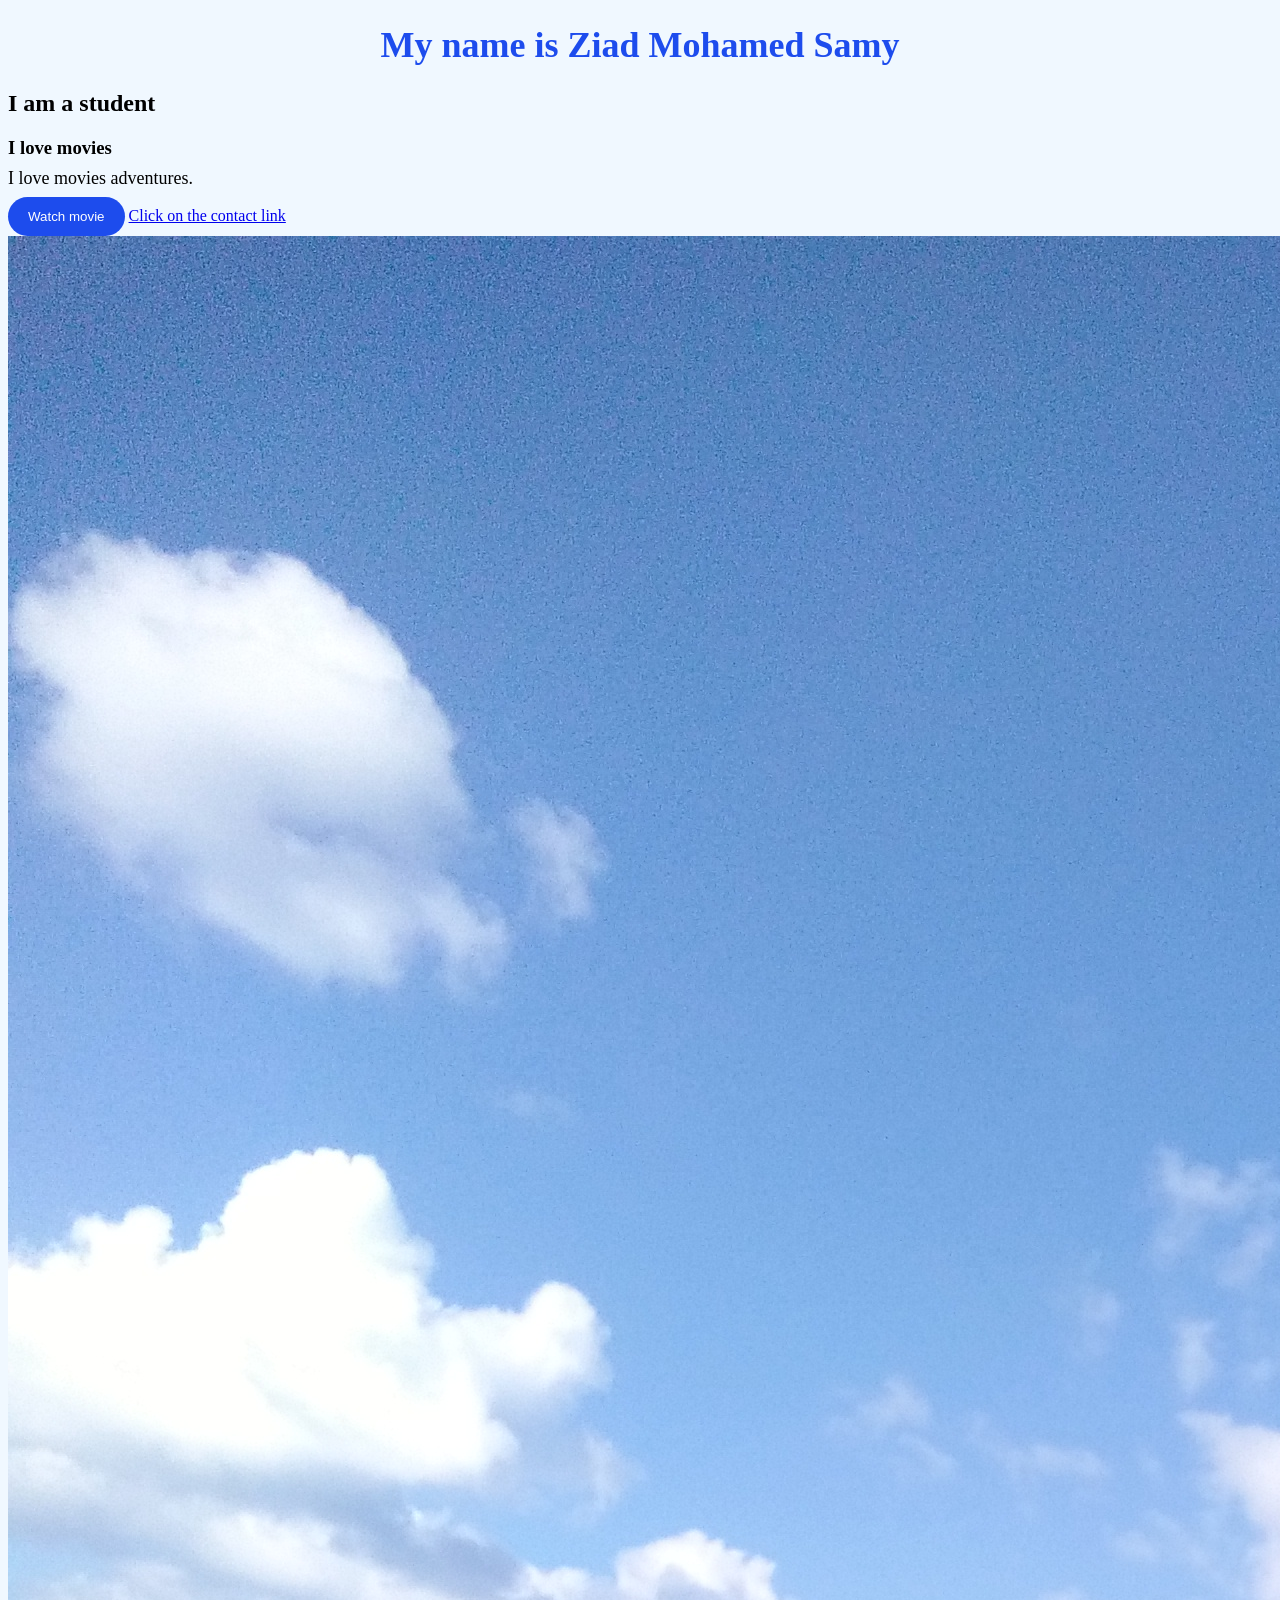
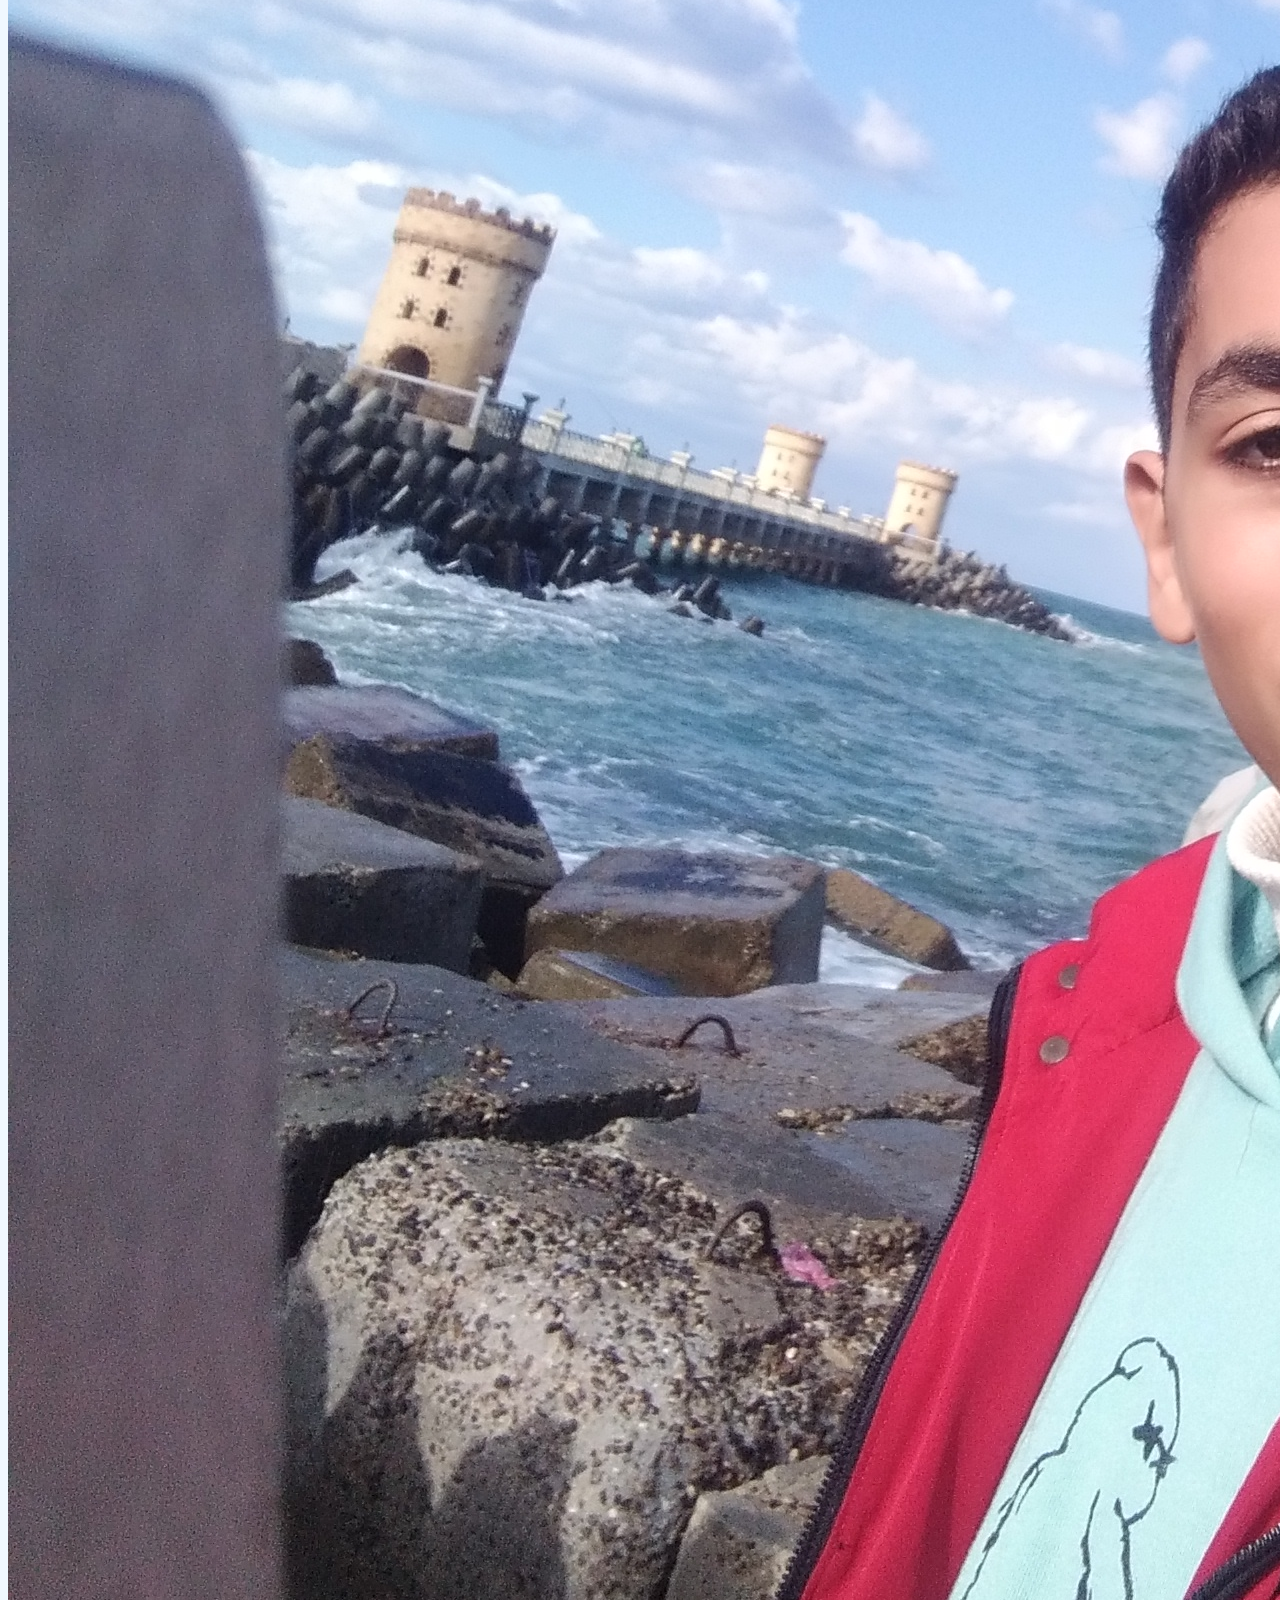
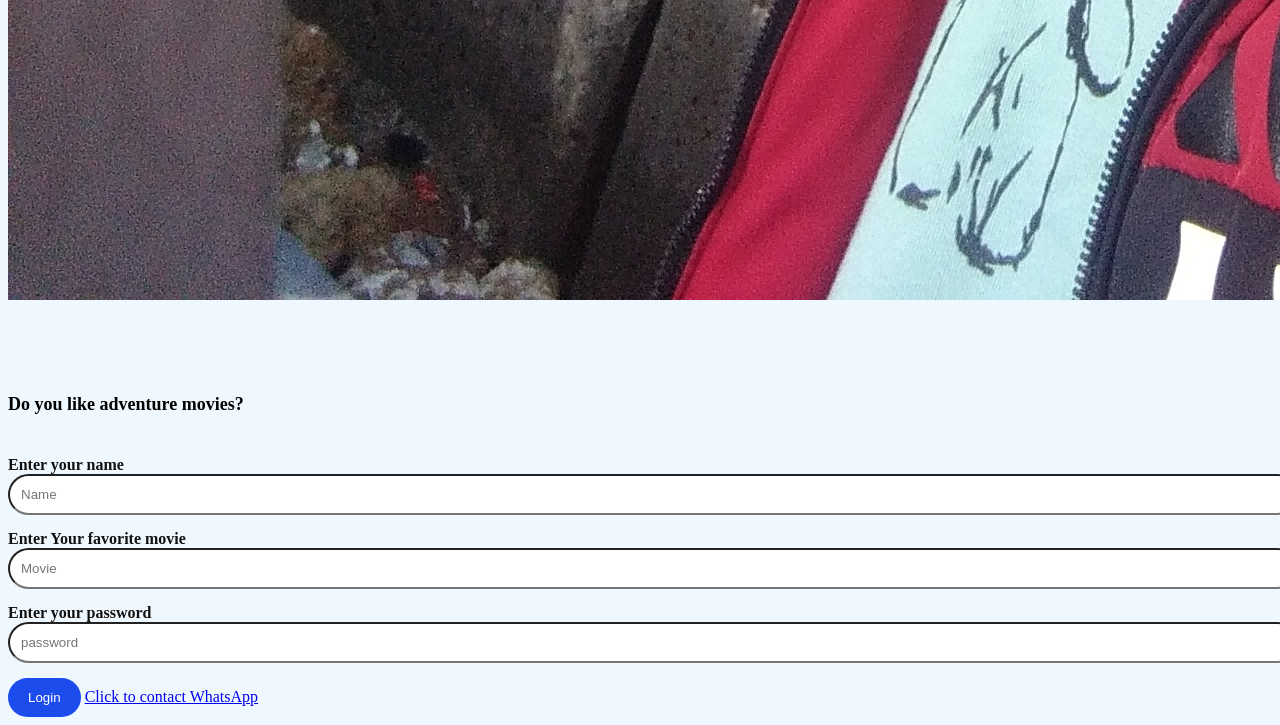
==== index.html @ dd4d840b "Add files via upload" ====
<!DOCTYPE html>
<html>
<head>
<title>My name Ziad mohamed Samy</title>
<style>
body{
 h1{
        color: #1d4ced;
        font-size: 36px;
        text-align: center;
 }
h2,
 h3{
      color: #000;
 }
p{
    font-size: 18px;
    line-height: 1.6px;
}
button{
    background-color:#1d4ced;
    color:white;
    padding: 12px 20px;
    border:none;
    border-radius: 200px;
}
#hero{
    margin-bottom: 100px;
   color:#000;
   background-color:aliceblue;
}
.highlight{
    color:#000;
    font-weight: bold;
    margin-bottom: 50px;
}
button:hover{
    background-color: darkblue;
    color:white;
}
a:hover{
    color:black;
}
label {
    font-weight: bold;
    color:#111;
    text-align: start;
}
input{
    display:block;
    border-radius: 100px;
    padding: 11px;
    width:100%;
    margin-bottom: 15px;
}
input:focus{
background-color: lightskyblue;
outline: none;
border-color: #222;
}
background-color:aliceblue;
}
</style>
</head>
<body>
<h1>My name is Ziad Mohamed Samy</h1>
<div id="hero">
<div id="ziad"> 
<h2>I am a student</h2>
<h3>I love movies</h3>
<p>I love movies adventures. </p>
<button>Watch movie</button>
<a href="https://www.facebook.com/profile.php?id=61577605847443&locale=ar_AR">Click on the contact link</a>
</div>
 <img src="ziad.jpg">
 </div>
<p class="highlight">Do you like adventure movies?</p>
<script src="script.js"></script>
</body>
<form>
<label for="name">Enter your name</label>
<input type="text" id="name" placeholder="Name">
<label for="film">Enter Your favorite movie</label>
<input type="text" id="film" placeholder="Movie">
<label for="password">Enter your password</label>
<input type="text" id="password" placeholder="password">
<button type="login">Login</button>
<a href="https://api.whatsapp.com/send/?phone=201099779504&text&type=phone_number&app_absent=0&wame_ctl=1">Click to contact WhatsApp</a>
</form>
</html>
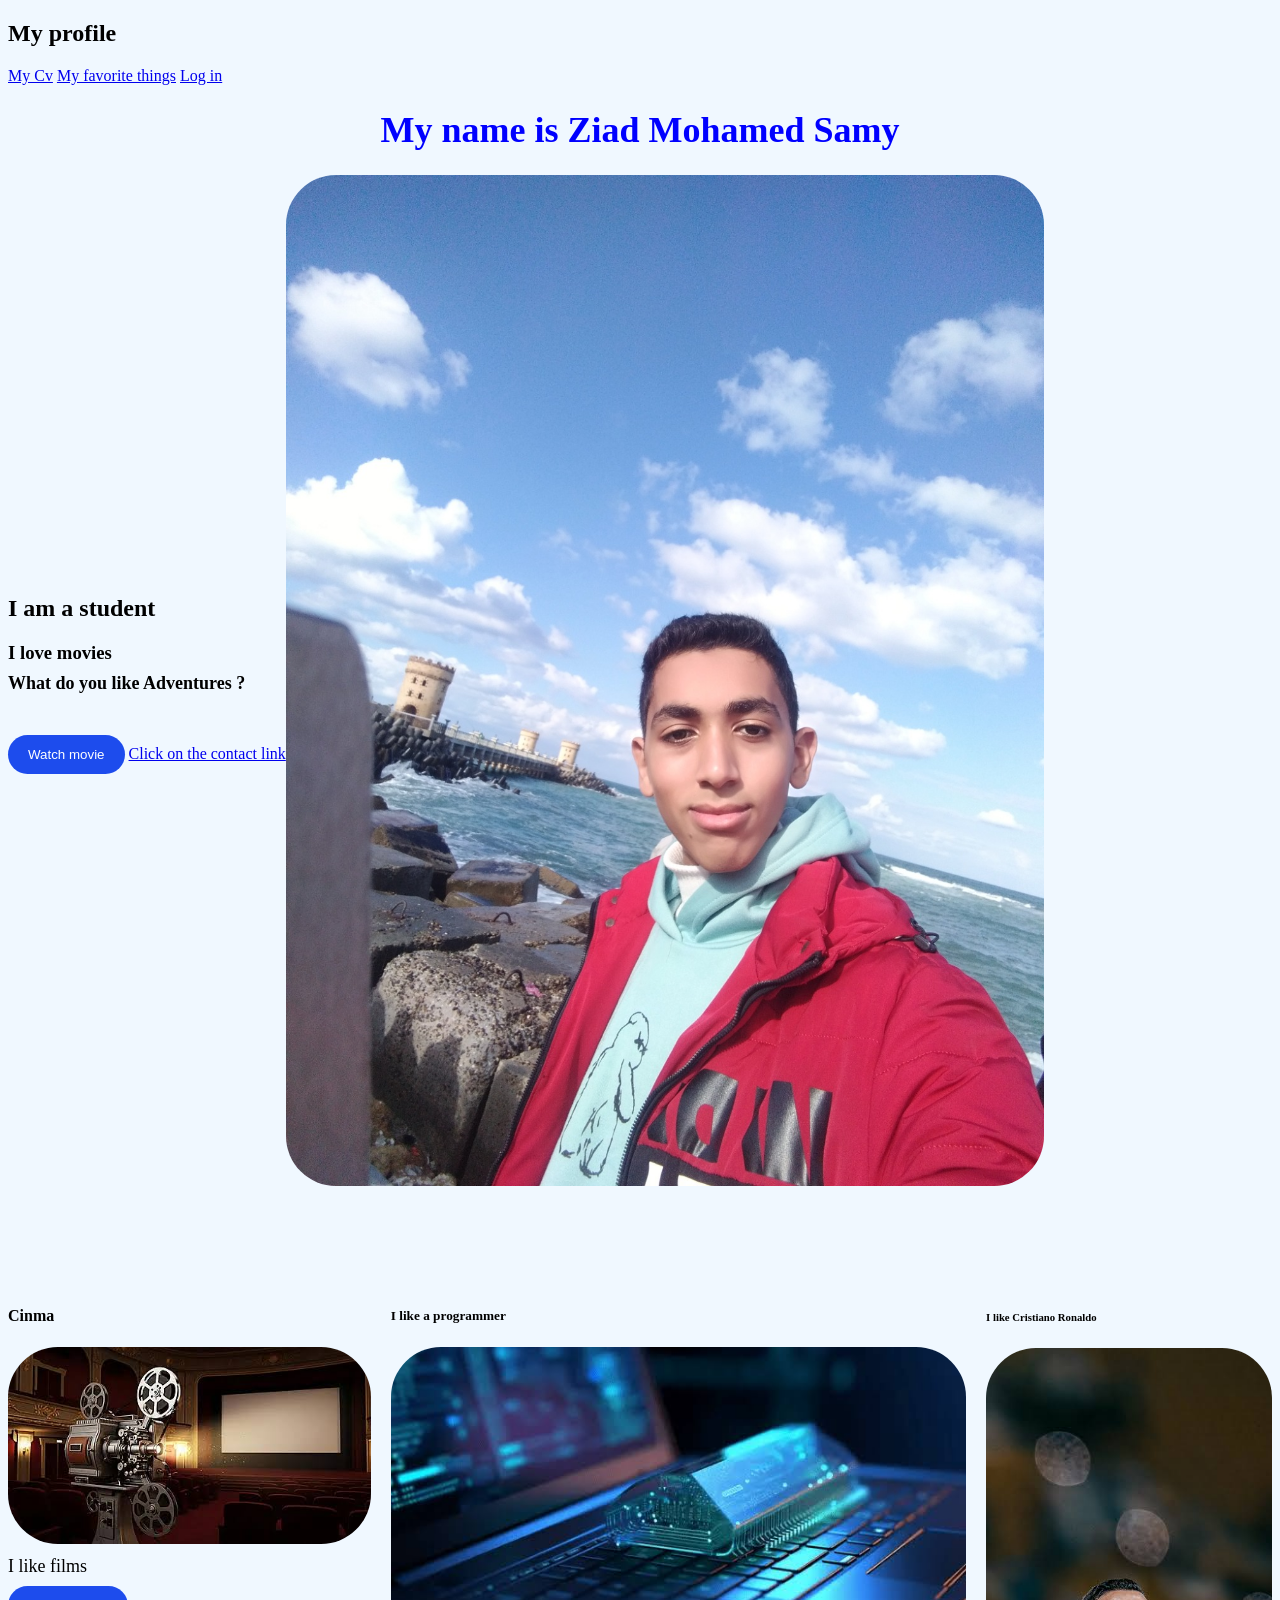
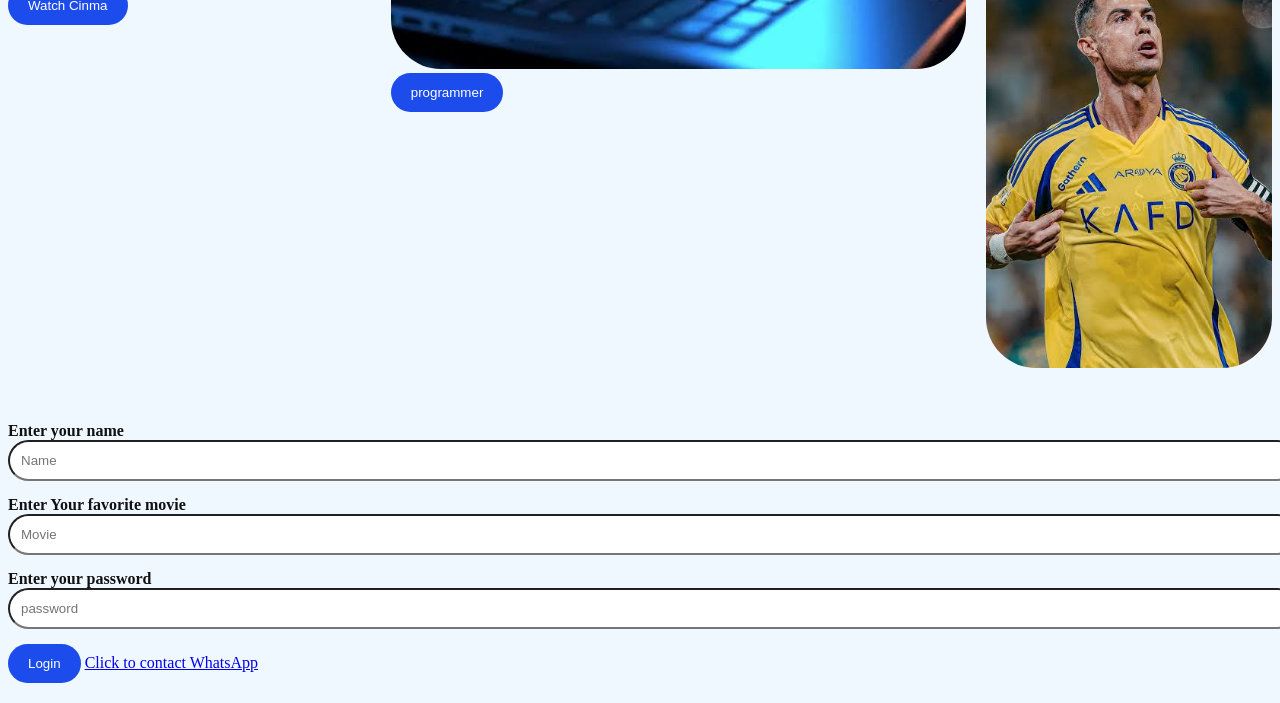
==== commit dde5c50a: "Add files via upload" ====
--- a/index.html
+++ b/index.html
@@ -2,81 +2,51 @@
 <html>
 <head>
 <title>My name Ziad mohamed Samy</title>
-<style>
-body{
- h1{
-        color: #1d4ced;
-        font-size: 36px;
-        text-align: center;
- }
-h2,
- h3{
-      color: #000;
- }
-p{
-    font-size: 18px;
-    line-height: 1.6px;
-}
-button{
-    background-color:#1d4ced;
-    color:white;
-    padding: 12px 20px;
-    border:none;
-    border-radius: 200px;
-}
-#hero{
-    margin-bottom: 100px;
-   color:#000;
-   background-color:aliceblue;
-}
-.highlight{
-    color:#000;
-    font-weight: bold;
-    margin-bottom: 50px;
-}
-button:hover{
-    background-color: darkblue;
-    color:white;
-}
-a:hover{
-    color:black;
-}
-label {
-    font-weight: bold;
-    color:#111;
-    text-align: start;
-}
-input{
-    display:block;
-    border-radius: 100px;
-    padding: 11px;
-    width:100%;
-    margin-bottom: 15px;
-}
-input:focus{
-background-color: lightskyblue;
-outline: none;
-border-color: #222;
-}
-background-color:aliceblue;
-}
-</style>
+<link rel="stylesheet" href="style.css">
 </head>
 <body>
+ <nav class="nav">
+  <h2>My profile</h2>
+  <div class="nave">
+   <a href="#hero">My Cv</a>
+   <a href="#ziad">My favorite things</a>
+   <a href="form">Log in</a>
+  </div>
+ </nav>
 <h1>My name is Ziad Mohamed Samy</h1>
 <div id="hero">
-<div id="ziad"> 
+ <div class="hero-text">
 <h2>I am a student</h2>
 <h3>I love movies</h3>
-<p>I love movies adventures. </p>
+  <p class="highlight">What do you like Adventures ?</p>
 <button>Watch movie</button>
 <a href="https://www.facebook.com/profile.php?id=61577605847443&locale=ar_AR">Click on the contact link</a>
 </div>
- <img src="ziad.jpg">
+ <img src="ziad.jpg" alt="My amazing">
  </div>
-<p class="highlight">Do you like adventure movies?</p>
-<script src="script.js"></script>
-</body>
+ <section id="ziad" class="ggg">
+  <div class="fff">
+  <div class="haha">
+
+  <h4>Cinma</h4>
+  <img src="images.jpeg" alt="I like cinma">
+  <p>I like films</p>
+  <button>Watch Cinma</button>
+   </div>
+    <div class="haha">
+  <h5>I like a programmer</h5>
+  <img src="Def.jpeg" alt="I like programming">
+  <button>programmer</button>
+    </div>
+  <div class="haha">
+  <h6>I like Cristiano Ronaldo</h6>
+  <img src="gaga.jpeg" alt="football">
+  </div>
+    </div>
+ </section>
+ 
+ <section id="form" class="form">
+ <div class="haha">
 <form>
 <label for="name">Enter your name</label>
 <input type="text" id="name" placeholder="Name">
@@ -87,4 +57,7 @@
 <button type="login">Login</button>
 <a href="https://api.whatsapp.com/send/?phone=201099779504&text&type=phone_number&app_absent=0&wame_ctl=1">Click to contact WhatsApp</a>
 </form>
+ </div>
+ </section>
+</body>
 </html>
--- a/style.css
+++ b/style.css
@@ -0,0 +1,78 @@
+h1{
+        color: blue;
+        font-size: 36px;
+        text-align: center;
+ }
+h2,
+ h3{
+      color: #000;
+ }
+p{
+    font-size: 18px;
+    line-height: 1.6px;
+}
+button{
+    background-color:#1d4ced;
+    color:white;
+    padding: 12px 20px;
+    border:none;
+    border-radius: 200px;
+     margin-bottom: 12px;
+}
+#hero{
+    margin-bottom: 100px;
+   color:#000;
+   background-color:aliceblue;
+        display: flex;
+        align-items: center;
+        
+}
+.highlight{
+    color:#000;
+    font-weight: bold;
+    margin-bottom: 50px;
+}
+button:hover{
+    background-color: darkblue;
+    color:white;
+}
+a:hover{
+    color:black;
+}
+label {
+    font-weight: bold;
+    color:#111;
+    text-align: start;
+}
+input{
+    display:block;
+    border-radius: 100px;
+    padding: 11px;
+    width:100%;
+    margin-bottom: 15px;
+}
+input:focus{
+background-color: lightskyblue;
+outline: none;
+border-color: #222;
+}
+body {
+      background-color: aliceblue;  
+}
+#hero img{
+        width: 60%;
+     border-radius: 50px;
+        
+}
+.haha img{
+      border-radius:50px;  
+        width: 100%;
+}
+.fff{
+   display: flex;
+        gap: 20px;
+}
+section{
+        margin-top: 50px;
+}
+
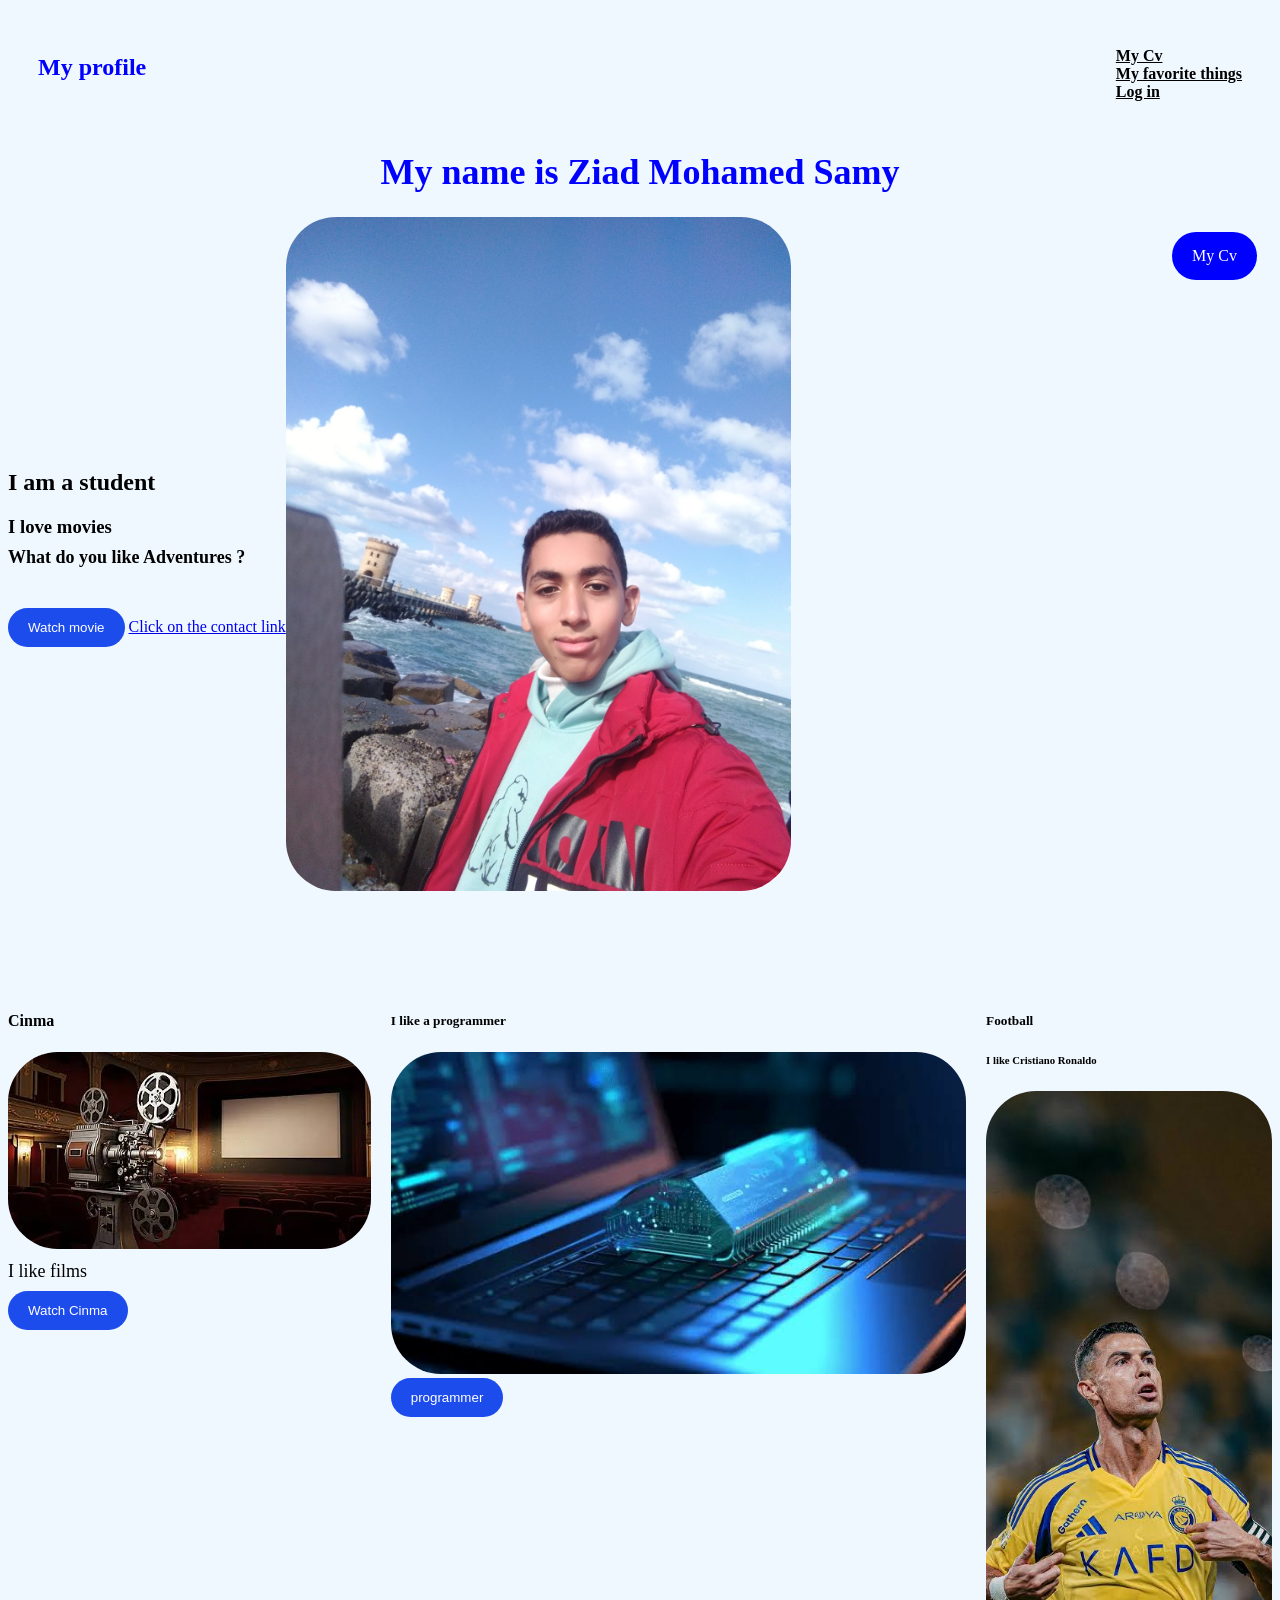
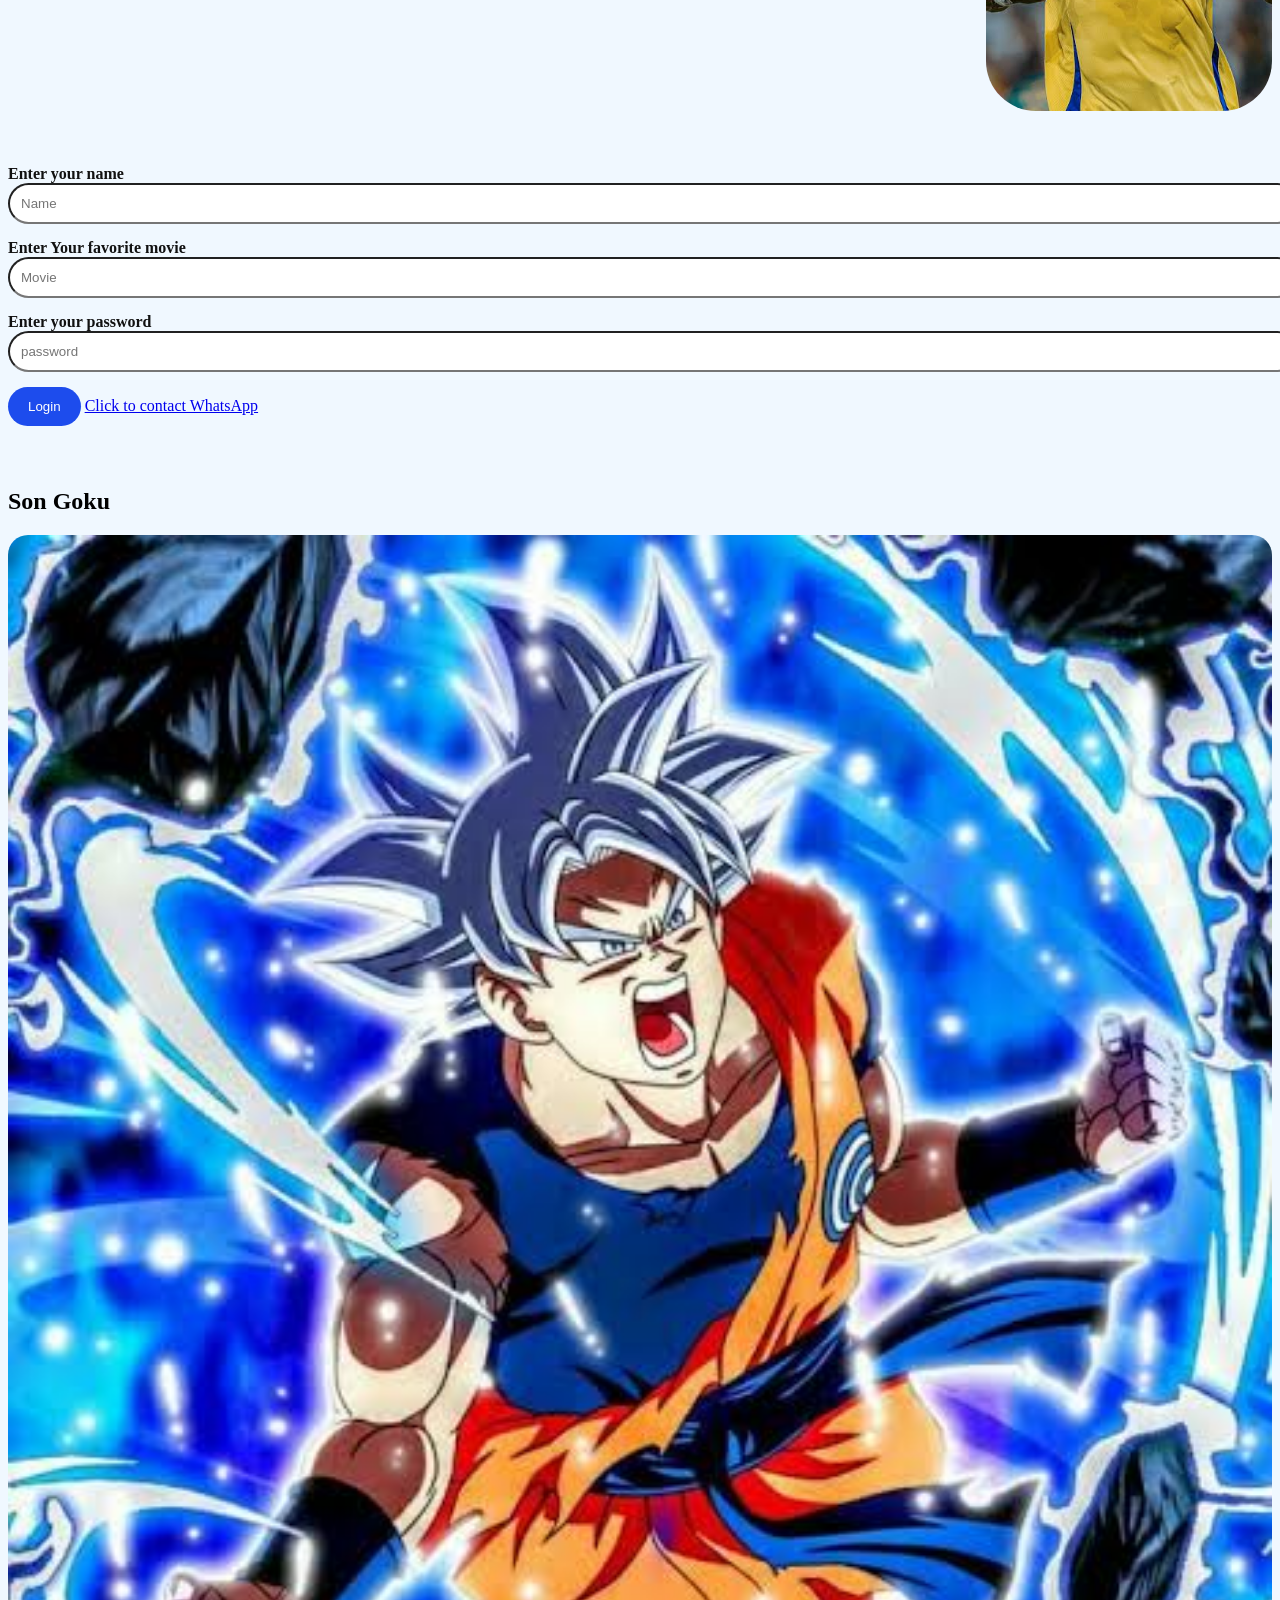
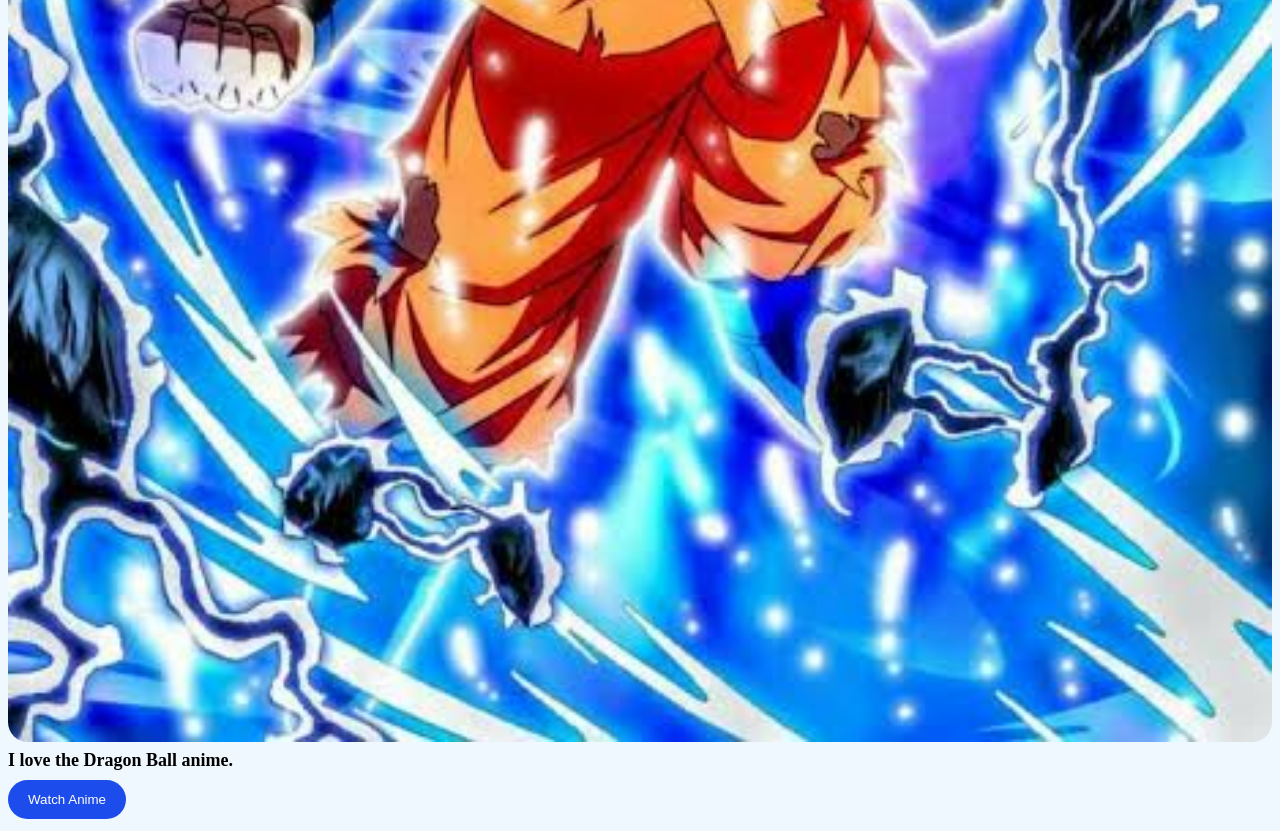
==== commit 8eeb7dde: "Add files via upload" ====
--- a/index.html
+++ b/index.html
@@ -10,11 +10,12 @@
   <div class="nave">
    <a href="#hero">My Cv</a>
    <a href="#ziad">My favorite things</a>
-   <a href="form">Log in</a>
+   <a href="#form">Log in</a>
   </div>
  </nav>
 <h1>My name is Ziad Mohamed Samy</h1>
 <div id="hero">
+ <span class="color">My Cv</span>
  <div class="hero-text">
 <h2>I am a student</h2>
 <h3>I love movies</h3>
@@ -39,6 +40,7 @@
   <button>programmer</button>
     </div>
   <div class="haha">
+   <h5>Football</h5>
   <h6>I like Cristiano Ronaldo</h6>
   <img src="gaga.jpeg" alt="football">
   </div>
@@ -59,5 +61,14 @@
 </form>
  </div>
  </section>
+ <section class="kazkaroty">
+  <h2>Son Goku</h2>
+  <img src="Goku.jpeg">
+  <div class="Goku">
+   
+   <p>I love the Dragon Ball anime.</p>
+   <button>Watch Anime</button>
+  </div>
+ </section>
 </body>
 </html>
--- a/style.css
+++ b/style.css
@@ -3,7 +3,6 @@
         font-size: 36px;
         text-align: center;
  }
-h2,
  h3{
       color: #000;
  }
@@ -25,7 +24,17 @@
    background-color:aliceblue;
         display: flex;
         align-items: center;
-        
+        position: relative;
+}
+.color{
+        position: absolute;
+        color: white;
+        background-color: blue;
+        border-radius: 200px;
+        padding: 15px 20px;
+        top: 15px;
+        right: 15px;
+        font-family: 15px;
 }
 .highlight{
     color:#000;
@@ -35,6 +44,7 @@
 button:hover{
     background-color: darkblue;
     color:white;
+        
 }
 a:hover{
     color:black;
@@ -60,7 +70,7 @@
       background-color: aliceblue;  
 }
 #hero img{
-        width: 60%;
+        width: 40%;
      border-radius: 50px;
         
 }
@@ -75,4 +85,43 @@
 section{
         margin-top: 50px;
 }
-
+.nav{
+        background-color: withe;
+        padding: 26px 30px;
+        border-radius: 250px;
+        align-items: flex-end;
+        display: flex;
+        justify-content: space-between;
+}
+.nav h2{
+        color: blue;
+}
+.nav a{
+        display: flex;
+        gap: 25px;
+}
+.nav a{
+        color: black;
+        text-decoration: noun;
+        font-weight: bold;
+}
+.nav a:hover{
+        color: blue;
+}
+.kazkaroty img{
+        width:100%;
+        border-radius: 20px;
+        display: block;
+}
+.kazkaroty{
+        position: relative;
+        border-radius: 15px;
+        margin-top: 50px;
+}
+.Goku{
+        position: absolute;
+        color: black;
+        max-width: 400px;
+        overflow: hidden;
+        font-weight: bold;
+}
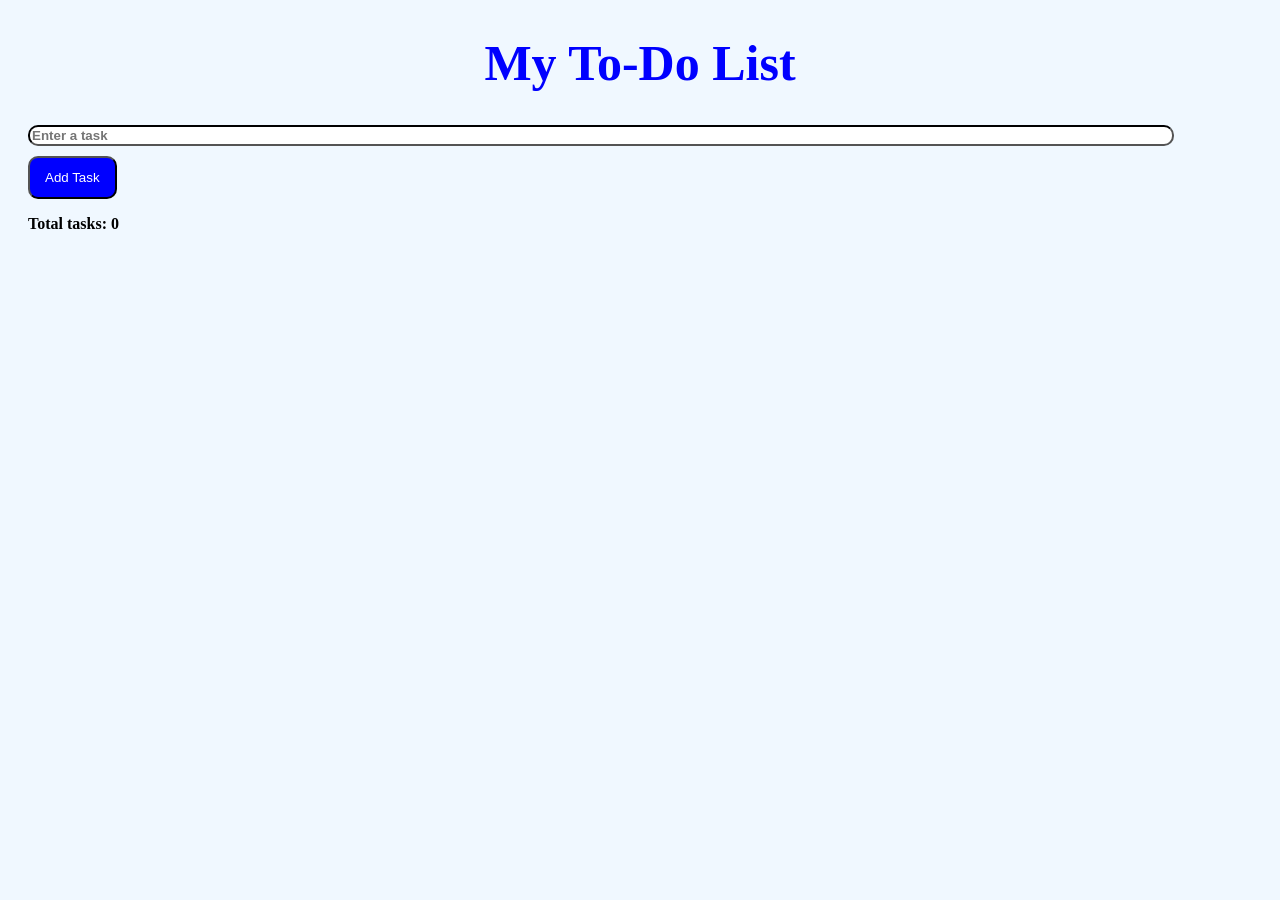
==== commit 774e0852: "Add files via upload" ====
--- a/index.html
+++ b/index.html
@@ -1,74 +1,102 @@
 <!DOCTYPE html>
 <html>
 <head>
-<title>My name Ziad mohamed Samy</title>
-<link rel="stylesheet" href="style.css">
+  <meta name="viewport" content="width=device-width, initial-scale=1.0">
+  
+  <style>
+h1{
+  color:blue;
+  text-align:center;
+  font-size: 50px;
+}
+input{  
+  width: 90%;
+  border-radius: 10px;
+  border-color: black;
+  margin-bottom: 10px;
+  margin-left:20px;
+  font-weight: bold;
+  color:black;
+  
+}
+ button{
+  color:white;
+  background-color:blue;
+  border-radius: 10px;
+  padding:12px 15px;
+  margin-left: 20px;
+ }
+ button:hover{
+    background-color:darkblue;
+    border-color: black;
+ }
+ input:focus{
+  background-color:lightblue;
+ }
+ p{
+  margin-left: 20px;
+  font-weight: bold;
+ }
+ #messag{
+  color:blue;
+ }
+ body{
+  background-color:aliceblue;
+ }
+  </style>
 </head>
 <body>
- <nav class="nav">
-  <h2>My profile</h2>
-  <div class="nave">
-   <a href="#hero">My Cv</a>
-   <a href="#ziad">My favorite things</a>
-   <a href="#form">Log in</a>
-  </div>
- </nav>
-<h1>My name is Ziad Mohamed Samy</h1>
-<div id="hero">
- <span class="color">My Cv</span>
- <div class="hero-text">
-<h2>I am a student</h2>
-<h3>I love movies</h3>
-  <p class="highlight">What do you like Adventures ?</p>
-<button>Watch movie</button>
-<a href="https://www.facebook.com/profile.php?id=61577605847443&locale=ar_AR">Click on the contact link</a>
-</div>
- <img src="ziad.jpg" alt="My amazing">
+<div id="ziad">
+  <h1>My To-Do List</h1>
+  <input type="text" id="Modinput" placeholder="Enter a task">
+  <button type="button" id="zack">Add Task</button>
+  <p id="messag"></p>
+  <p> Total tasks: <span id="haha">0</span></p>
+  <ul id="taskList"></ul>
  </div>
- <section id="ziad" class="ggg">
-  <div class="fff">
-  <div class="haha">
+ <script>
+  let Modinput = document.getElementById("Modinput");
+  let zack = document.getElementById("zack");
+  let messag = document.getElementById("messag");
+  let haha = document.getElementById("haha");
+  let taskList = document.getElementById("taskList");
 
-  <h4>Cinma</h4>
-  <img src="images.jpeg" alt="I like cinma">
-  <p>I like films</p>
-  <button>Watch Cinma</button>
-   </div>
-    <div class="haha">
-  <h5>I like a programmer</h5>
-  <img src="Def.jpeg" alt="I like programming">
-  <button>programmer</button>
-    </div>
-  <div class="haha">
-   <h5>Football</h5>
-  <h6>I like Cristiano Ronaldo</h6>
-  <img src="gaga.jpeg" alt="football">
-  </div>
-    </div>
- </section>
- 
- <section id="form" class="form">
- <div class="haha">
-<form>
-<label for="name">Enter your name</label>
-<input type="text" id="name" placeholder="Name">
-<label for="film">Enter Your favorite movie</label>
-<input type="text" id="film" placeholder="Movie">
-<label for="password">Enter your password</label>
-<input type="text" id="password" placeholder="password">
-<button type="login">Login</button>
-<a href="https://api.whatsapp.com/send/?phone=201099779504&text&type=phone_number&app_absent=0&wame_ctl=1">Click to contact WhatsApp</a>
-</form>
- </div>
- </section>
- <section class="kazkaroty">
-  <h2>Son Goku</h2>
-  <img src="Goku.jpeg">
-  <div class="Goku">
-   
-   <p>I love the Dragon Ball anime.</p>
-   <button>Watch Anime</button>
-  </div>
- </section>
-</body>
+let count = 0;
+
+  zack.addEventListener("click", function() {
+    let taskText = Modinput.value;
+    if(taskText === ""){
+          messag.textContent = "Please Enter New Task";
+          return;
+    }
+    let li = document.createElement("li");
+    let taskspan = document.createElement("span");
+    taskspan.textContent = taskText;
+
+  let noteinput = document.createElement("input");
+  noteinput.type = "text";
+  noteinput.placeholder = "Add note";
+
+    let Delete = document.createElement("button");
+    Delete.textContent = "Delete";
+
+    li.appendChild(taskspan);
+    li.appendChild(noteinput);
+    li.appendChild(Delete);
+    taskList.appendChild(li);
+
+    messag.textContent = "The task has been added.";
+    count = count + 1;
+    haha.textContent = count;
+    Modinput.value = "";
+
+    Delete.addEventListener("click" , function(){
+    li.remove();
+    count = count - 1;
+    haha.textContent = count;
+    messag.textContent = "Task Deleted";
+    });
+  });
+ </script>
+ </body>
 </html>
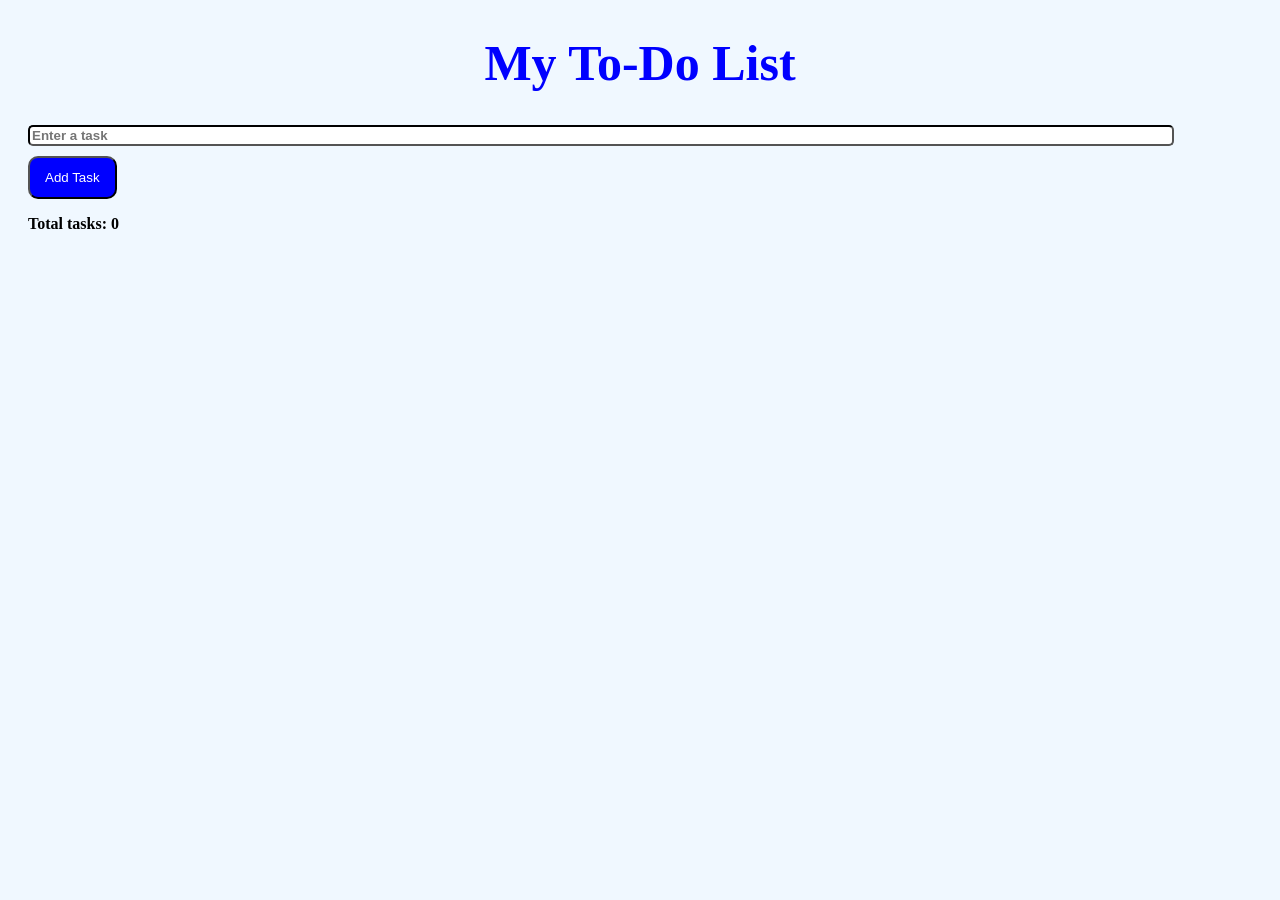
==== commit 60231c3f: "Add files via upload" ====
--- a/index.html
+++ b/index.html
@@ -11,7 +11,7 @@
 }
 input{  
   width: 90%;
-  border-radius: 10px;
+  border-radius: 5px;
   border-color: black;
   margin-bottom: 10px;
   margin-left:20px;
